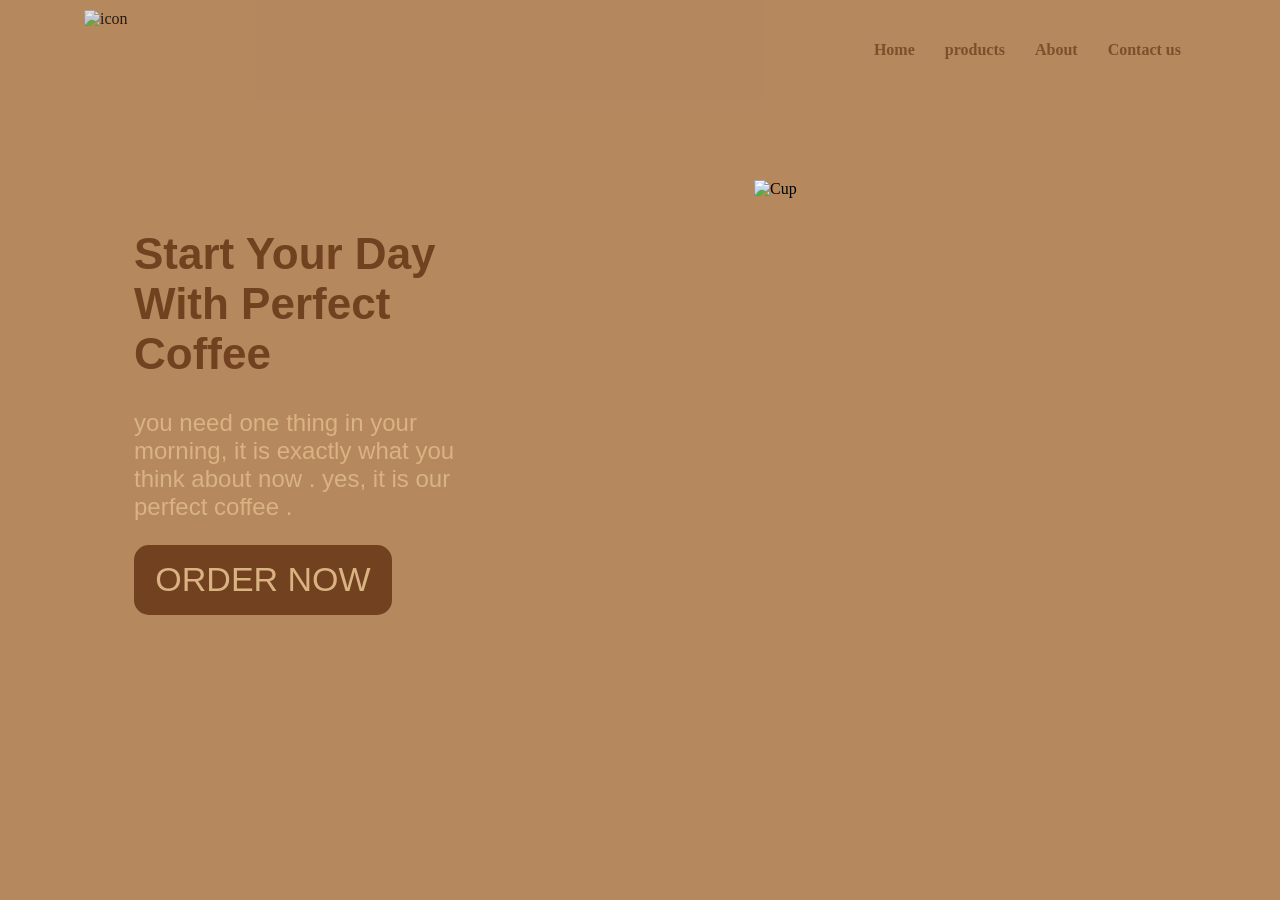
==== project.html @ c1232d39 "Add files via upload" ====
<!DOCTYPE html>
<html lang="en">
<head>
    <meta charset="UTF-8">
    <meta name="viewport" content="width=device-width, initial-scale=1.0">
    <title>Document</title>
    <link rel="stylesheet" href="project.css">
</head>
<body> 
    <div class="container">
    <nav>
        <img src="/images/icon.png" alt="icon" class="icon"> 
        <ul>
            <li><a href=#>Home</a></li>
            <li><a href=#>products</a></li>
            <li><a href=#>About</a></li>
            <li><a href=#>Contact us</a></li>
        </ul>
    </nav>
    <main> 
        <div class="content">
            <div class="text">
        <h1 class="start">Start Your Day With Perfect Coffee </h1> 
        <p class="description">you need one thing in your morning, it is exactly what you think about now . yes, it is our perfect coffee . </p> 
        <button class="btn">order now</button> 
        </div>
        <image src="/images/cup1.png" alt="Cup" class="cup"></image> 
    </main>
</div>
</body>
</html>
---- project.css ----
@import url('https://fonts.googleapis.com/css2?family=Roboto+Condensed:ital,wght@0,100..900;1,100..900&family=Scoutie+Sans:ital,wght@0,200..800;1,200..800&display=swap');
body {
  background-color: #B5885E;
  margin: 0;
} 

.container {
  width: 90%; 
  margin: 0 auto; 
}

nav {
  background-color: #B5885E;
  opacity: 0.8;
  display: flex;
  justify-content: space-between; 
  align-items: center;
  padding: 10px 20px;
}

ul {
  list-style-type: none;
  display: flex;
  align-items: center;
  margin: 0;
  padding: 0;
}

.icon {
  width: 80px;
  height: 80px;
}

a {
  text-decoration: none; 
  color: #724120;
  padding: 10px 15px;
  font-weight: bold;
} 
.cup{
  width: 412px;
  height: 420px; 
  justify-content: right;
  margin-right: 50px; 

} 
.content .start{
font-family: "Scoutie Sans", sans-serif;
  font-size: 44px;
  color: #724120; 
  size: 24px;
} 
.content .description{
  color: #D9B382; 
  font-family: 'Scoutie Sans', sans-serif;
  size: 24px; 
  font-size: 24px;
}
.content {
  display:flex;
  justify-content: space-between;
  margin-top: 80px; 

}
.text {
  max-width: 30%;
  padding: 20px; 
  margin-left: 50px;
} 
.btn{
    text-transform: uppercase;
    background-color: #724120;
    color: #D9B382; 
    width: 258px;
    height: 70px; 
    border-radius: 15px;
    border: none;
    text-align: center; 
    font-family: 'Scoutie Sans', sans-serif;
    font-size: 34px;
}
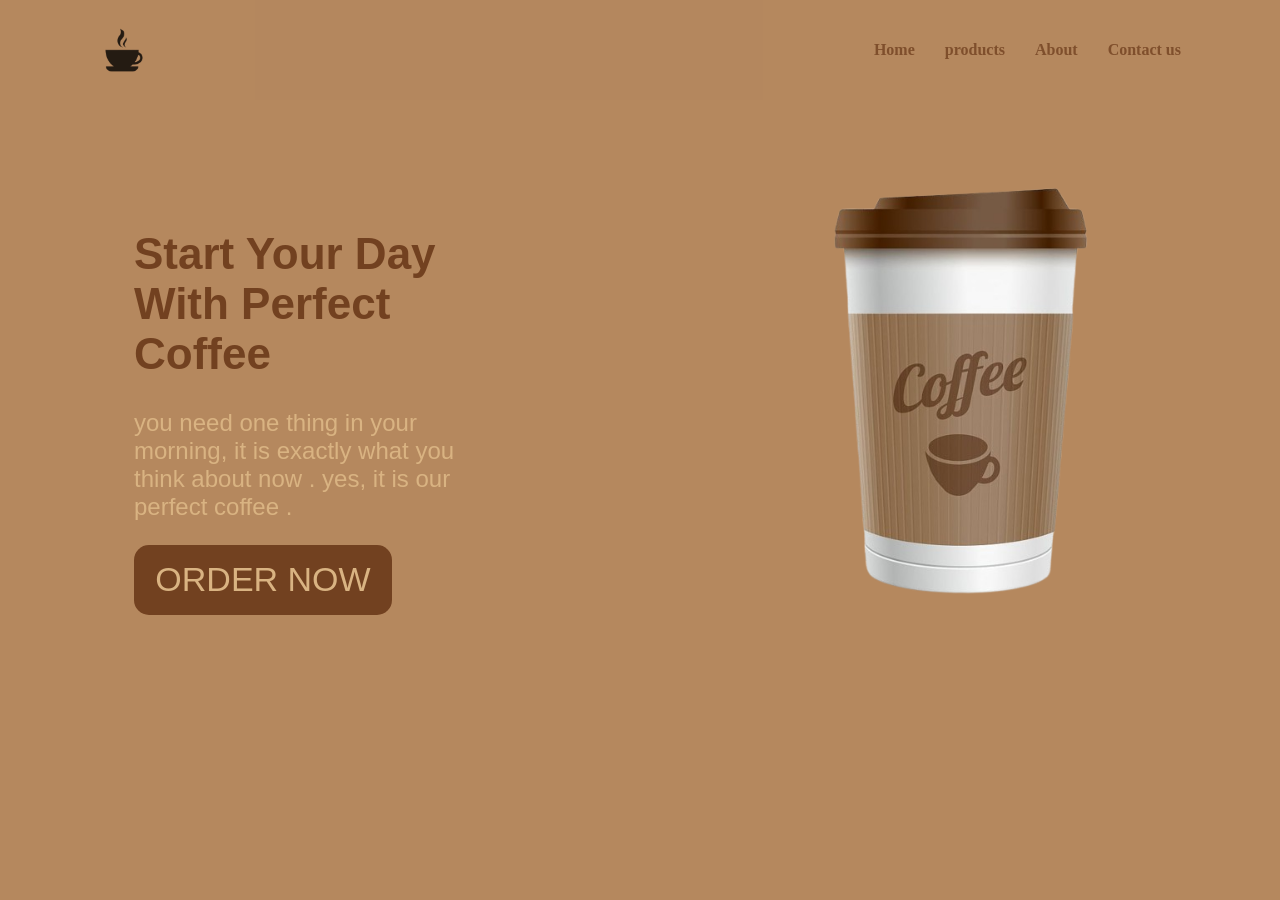
==== commit 469371a3: "project.html" ====
--- a/project.html
+++ b/project.html
@@ -9,7 +9,7 @@
 <body> 
     <div class="container">
     <nav>
-        <img src="/images/icon.png" alt="icon" class="icon"> 
+        <img src="/icon.png" alt="icon" class="icon"> 
         <ul>
             <li><a href=#>Home</a></li>
             <li><a href=#>products</a></li>
@@ -24,8 +24,8 @@
         <p class="description">you need one thing in your morning, it is exactly what you think about now . yes, it is our perfect coffee . </p> 
         <button class="btn">order now</button> 
         </div>
-        <image src="/images/cup1.png" alt="Cup" class="cup"></image> 
+        <image src="/cup1.png" alt="Cup" class="cup"></image> 
     </main>
 </div>
 </body>
-</html>+</html>
